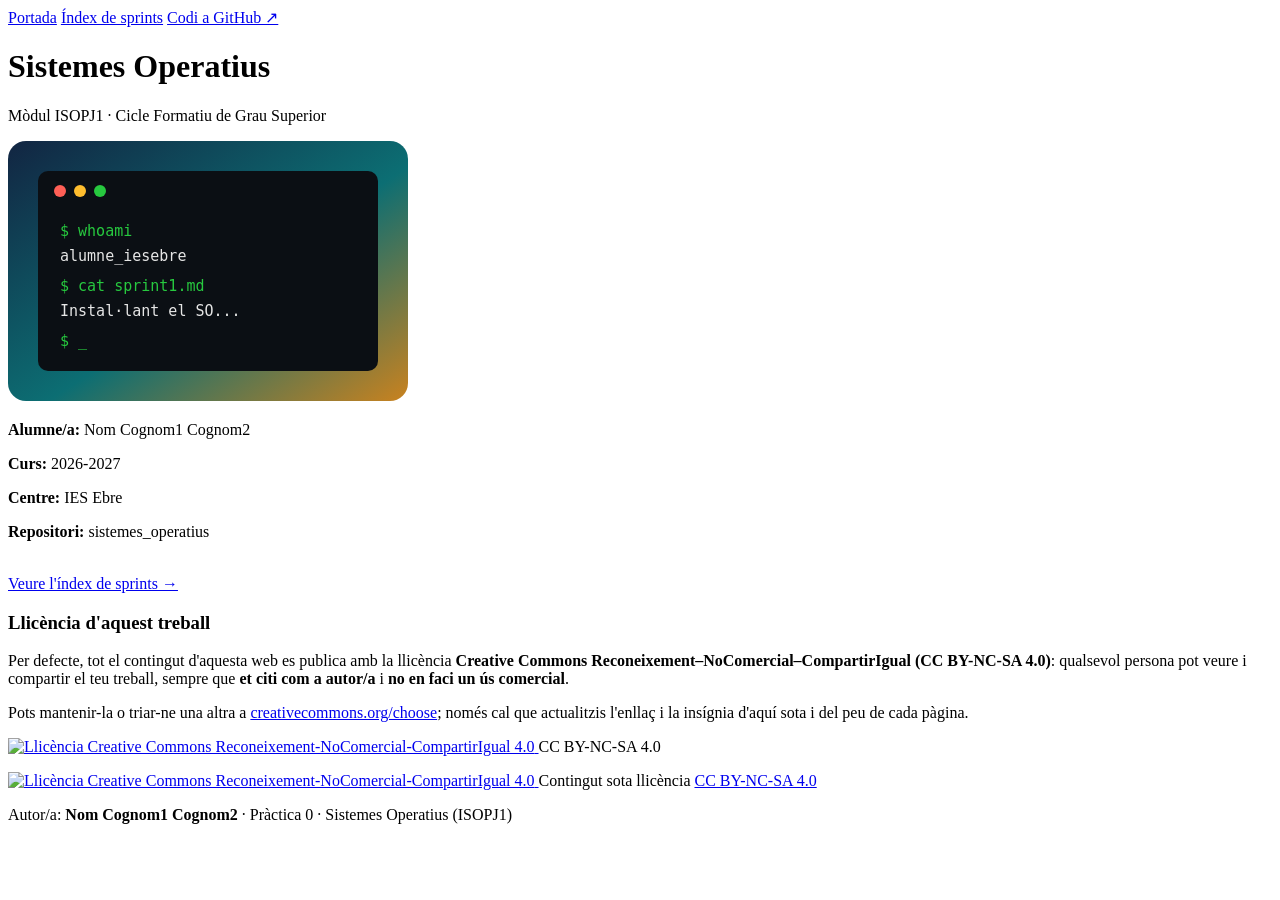
==== index.html @ 7bbcc559 "Practica 0 Upload de l'estructura inicial" ====
<!DOCTYPE html>
<html lang="ca">
<head>
<meta charset="UTF-8">
<meta name="viewport" content="width=device-width, initial-scale=1.0">
<title>Sistemes Operatius - Portada</title>
<link rel="stylesheet" href="css/estils.css">
</head>
<body>

<header class="hero">
  <nav class="hero-nav">
    <a href="index.html">Portada</a>
    <a href="sprints.html">Índex de sprints</a>
    <!-- Canvia aquest enllaç pel teu repositori quan el tinguis penjat -->
    <a href="https://github.com/" target="_blank" rel="noopener">Codi a GitHub ↗</a>
  </nav>
  <div class="hero-titol">
    <h1>Sistemes Operatius</h1>
    <p class="subtitol">Mòdul ISOPJ1 · Cicle Formatiu de Grau Superior</p>
  </div>
</header>

<main class="contenidor">
  <section class="panell portada-hero">
    <img src="img/portada.svg" alt="Il·lustració d'un terminal de sistema operatiu" class="imatge-portada">

    <div class="fitxa-alumne">
      <p><strong>Alumne/a:</strong> Nom Cognom1 Cognom2</p>
      <p><strong>Curs:</strong> 2026-2027</p>
      <p><strong>Centre:</strong> IES Ebre</p>
      <p><strong>Repositori:</strong> sistemes_operatius</p>
    </div>

    <br>
    <a class="boto" href="sprints.html">Veure l'índex de sprints →</a>

    <div class="bloc-llicencia">
      <h3>Llicència d'aquest treball</h3>
      <p>Per defecte, tot el contingut d'aquesta web es publica amb la llicència
         <strong>Creative Commons Reconeixement–NoComercial–CompartirIgual (CC BY-NC-SA 4.0)</strong>:
         qualsevol persona pot veure i compartir el teu treball, sempre que
         <strong>et citi com a autor/a</strong> i <strong>no en faci un ús comercial</strong>.</p>
      <p>Pots mantenir-la o triar-ne una altra a
         <a href="https://creativecommons.org/choose/?lang=ca" target="_blank" rel="noopener">creativecommons.org/choose</a>;
         només cal que actualitzis l'enllaç i la insígnia d'aquí sota i del peu de cada pàgina.</p>
      <div class="badge-cc">
        <a href="https://creativecommons.org/licenses/by-nc-sa/4.0/deed.ca" target="_blank" rel="license noopener">
          <img src="https://licensebuttons.net/l/by-nc-sa/4.0/88x31.png" alt="Llicència Creative Commons Reconeixement-NoComercial-CompartirIgual 4.0" width="88" height="31">
        </a>
        <span>CC BY-NC-SA 4.0</span>
      </div>
    </div>
  </section>
</main>

<footer class="peu">
  <p class="peu-llicencia">
    <a href="https://creativecommons.org/licenses/by-nc-sa/4.0/deed.ca" target="_blank" rel="license noopener">
      <img src="https://licensebuttons.net/l/by-nc-sa/4.0/88x31.png" alt="Llicència Creative Commons Reconeixement-NoComercial-CompartirIgual 4.0" width="88" height="31">
    </a>
    <span>Contingut sota llicència <a href="https://creativecommons.org/licenses/by-nc-sa/4.0/deed.ca" target="_blank" rel="license noopener">CC BY-NC-SA 4.0</a></span>
  </p>
  <p class="autoria">Autor/a: <strong>Nom Cognom1 Cognom2</strong> · Pràctica 0 · Sistemes Operatius (ISOPJ1)</p>
</footer>

</body>
</html>
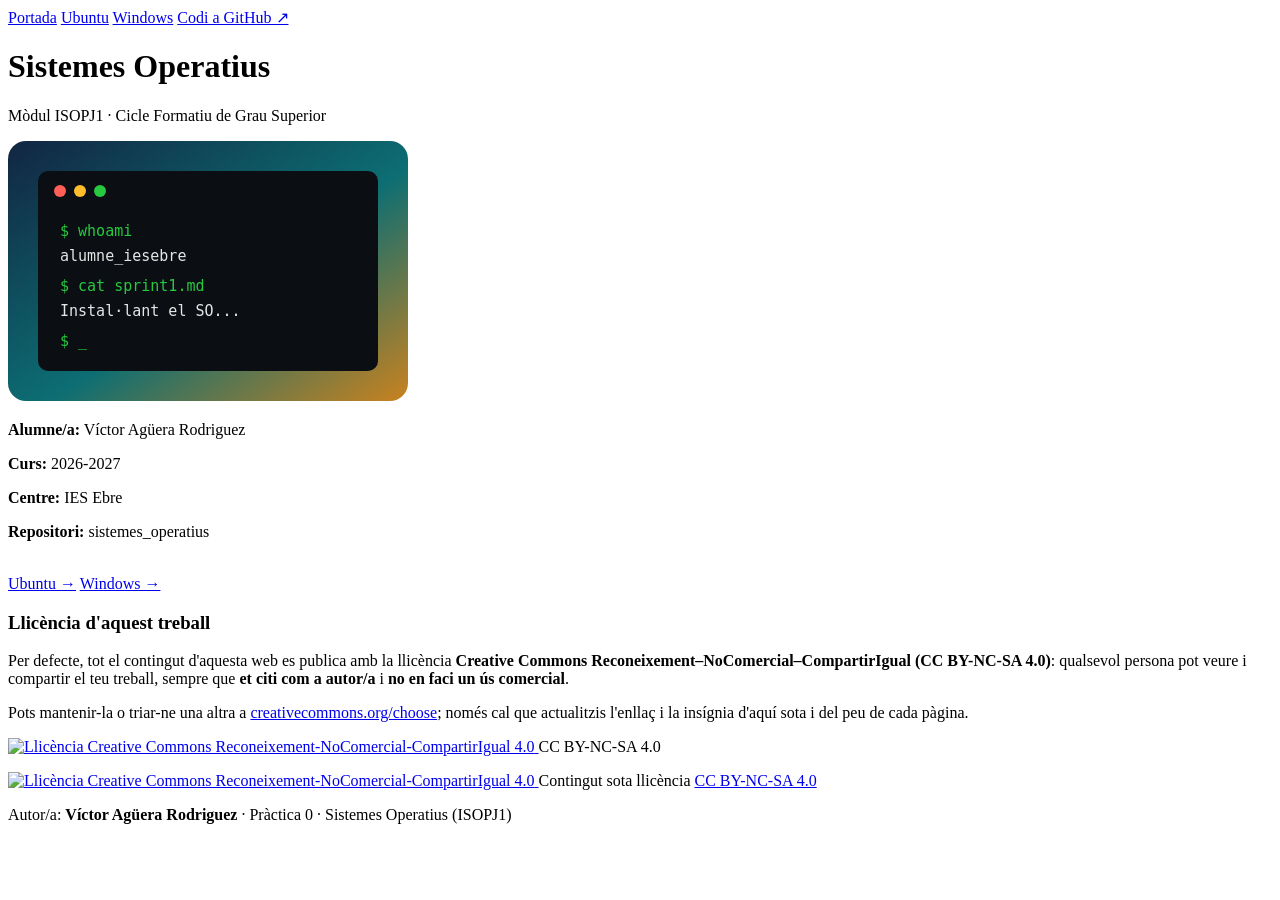
==== commit 71c4ee8d: "Configuració dels fitxers html principals per personalizar-los." ====
--- a/index.html
+++ b/index.html
@@ -11,7 +11,8 @@
 <header class="hero">
   <nav class="hero-nav">
     <a href="index.html">Portada</a>
-    <a href="sprints.html">Índex de sprints</a>
+    <a href="ubuntu.html">Ubuntu</a>
+    <a href="windows.html">Windows</a>
     <!-- Canvia aquest enllaç pel teu repositori quan el tinguis penjat -->
     <a href="https://github.com/" target="_blank" rel="noopener">Codi a GitHub ↗</a>
   </nav>
@@ -26,14 +27,15 @@
     <img src="img/portada.svg" alt="Il·lustració d'un terminal de sistema operatiu" class="imatge-portada">
 
     <div class="fitxa-alumne">
-      <p><strong>Alumne/a:</strong> Nom Cognom1 Cognom2</p>
+      <p><strong>Alumne/a:</strong> Víctor Agüera Rodriguez</p>
       <p><strong>Curs:</strong> 2026-2027</p>
       <p><strong>Centre:</strong> IES Ebre</p>
       <p><strong>Repositori:</strong> sistemes_operatius</p>
     </div>
 
     <br>
-    <a class="boto" href="sprints.html">Veure l'índex de sprints →</a>
+    <a class="boto" href="ubuntu.html">Ubuntu →</a>
+    <a class="boto" href="windows.html">Windows →</a>
 
     <div class="bloc-llicencia">
       <h3>Llicència d'aquest treball</h3>
@@ -61,7 +63,7 @@
     </a>
     <span>Contingut sota llicència <a href="https://creativecommons.org/licenses/by-nc-sa/4.0/deed.ca" target="_blank" rel="license noopener">CC BY-NC-SA 4.0</a></span>
   </p>
-  <p class="autoria">Autor/a: <strong>Nom Cognom1 Cognom2</strong> · Pràctica 0 · Sistemes Operatius (ISOPJ1)</p>
+  <p class="autoria">Autor/a: <strong>Víctor Agüera Rodriguez</strong> · Pràctica 0 · Sistemes Operatius (ISOPJ1)</p>
 </footer>
 
 </body>
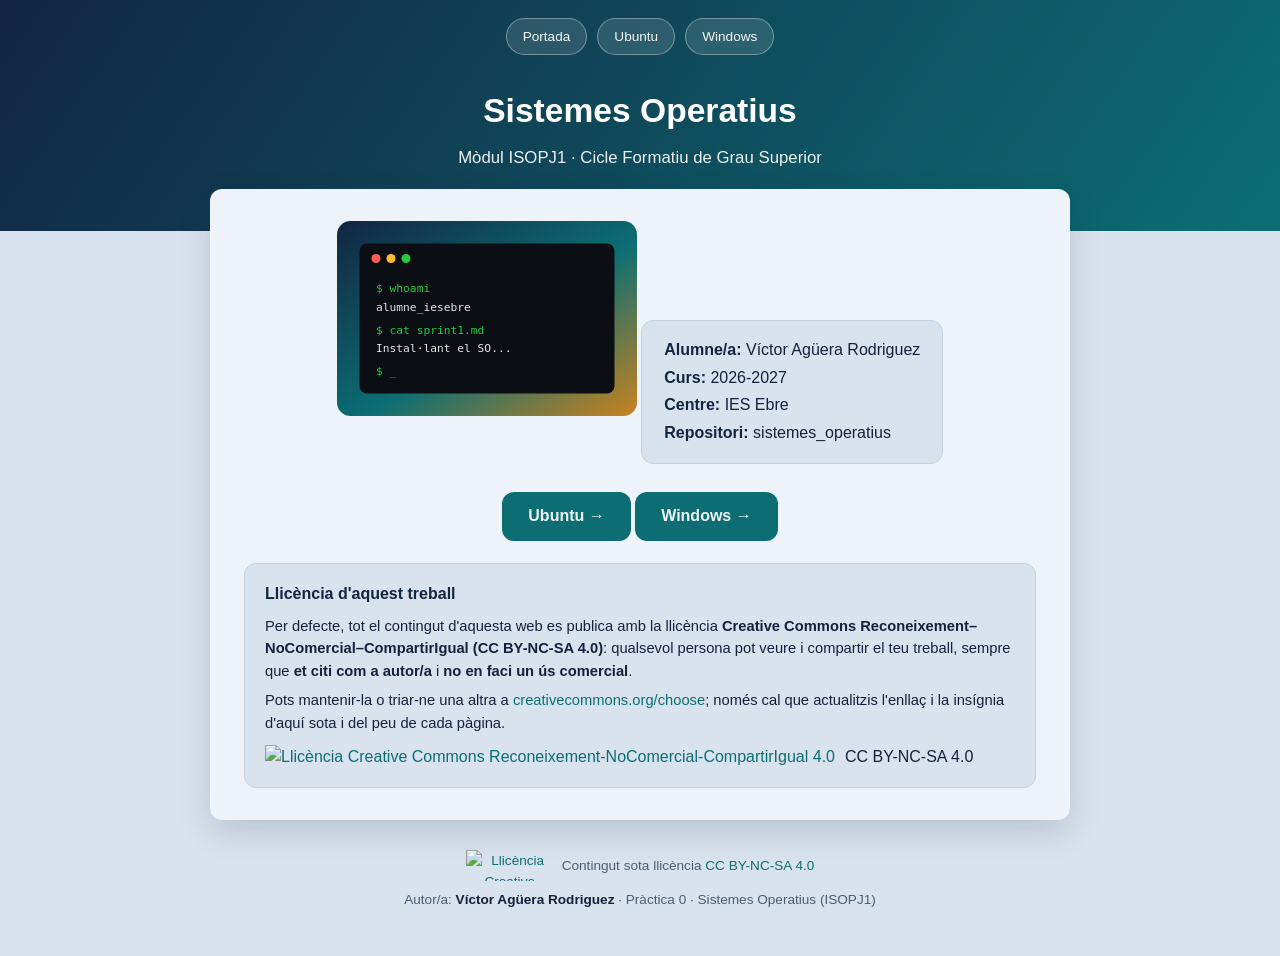
==== commit b0a4b705: "cambio desde windows tecnicamente funcional" ====
--- a/index.html
+++ b/index.html
@@ -13,8 +13,6 @@
     <a href="index.html">Portada</a>
     <a href="ubuntu.html">Ubuntu</a>
     <a href="windows.html">Windows</a>
-    <!-- Canvia aquest enllaç pel teu repositori quan el tinguis penjat -->
-    <a href="https://github.com/" target="_blank" rel="noopener">Codi a GitHub ↗</a>
   </nav>
   <div class="hero-titol">
     <h1>Sistemes Operatius</h1>
--- a/css/estils.css
+++ b/css/estils.css
@@ -0,0 +1,244 @@
+/* Full de estils comu per a tot el lloc.
+   Enllaça-la sempre igual:
+   <link rel="stylesheet" href="../css/estils.css">  (des d'una carpeta de sprint)
+   <link rel="stylesheet" href="css/estils.css">      (des de l'arrel) */
+
+:root {
+  --mari: #122542;
+  --teal: #0c6e73;
+  --tinta: #14213d;
+  --tinta-suau: #4a5d73;
+  --fons: #d9e3ed;
+  --blanc: #edf3f8;
+  --vora: #c2d1e0;
+  --radi: 12px;
+}
+
+* { box-sizing: border-box; }
+
+body {
+  margin: 0;
+  font-family: "Segoe UI", Roboto, Arial, sans-serif;
+  color: var(--tinta);
+  background: var(--fons);
+  line-height: 1.55;
+}
+
+a { color: var(--teal); text-decoration: none; }
+a:hover { text-decoration: underline; }
+
+.contenidor {
+  max-width: 900px;
+  margin: 0 auto;
+  padding: 0 20px;
+}
+
+/* ---------- Capçalera / hero (present a totes les pàgines) ---------- */
+.hero {
+  background: linear-gradient(125deg, var(--mari) 0%, var(--teal) 100%);
+  padding-bottom: 60px;
+  color: #ffffff;
+}
+
+.hero-nav {
+  display: flex;
+  justify-content: center;
+  gap: 10px;
+  flex-wrap: wrap;
+  padding: 18px 20px 0;
+}
+
+.hero-nav a {
+  color: rgba(255, 255, 255, 0.95);
+  background: rgba(255, 255, 255, 0.12);
+  border: 1px solid rgba(255, 255, 255, 0.35);
+  padding: 7px 16px;
+  border-radius: 999px;
+  font-size: 0.85rem;
+  text-decoration: none;
+}
+.hero-nav a:hover { background: rgba(255, 255, 255, 0.24); text-decoration: none; }
+
+.hero-titol {
+  text-align: center;
+  padding: 30px 20px 0;
+}
+
+.hero-titol .miguetes {
+  font-size: 0.85rem;
+  opacity: 0.85;
+  margin: 0 0 10px;
+}
+.hero-titol .miguetes a { color: #fff; text-decoration: underline; }
+
+.hero-titol h1 {
+  margin: 0 0 8px;
+  font-size: 2.1rem;
+  color: #fff;
+}
+
+.hero-titol p.subtitol {
+  margin: 0;
+  opacity: 0.92;
+  font-size: 1.05rem;
+}
+
+/* ---------- Panell blanc flotant que xafa el hero ---------- */
+main { padding-bottom: 50px; }
+
+.panell {
+  background: var(--blanc);
+  border-radius: var(--radi);
+  box-shadow: 0 12px 32px rgba(18, 37, 66, 0.16);
+  margin-top: -42px;
+  padding: 32px 34px;
+  position: relative;
+  z-index: 1;
+}
+
+/* ---------- Portada ---------- */
+.portada-hero { text-align: center; }
+.portada-hero img.imatge-portada {
+  max-width: 300px;
+  width: 100%;
+  height: auto;
+  margin-bottom: 22px;
+}
+
+.fitxa-alumne {
+  display: inline-block;
+  background: var(--fons);
+  border: 1px solid var(--vora);
+  border-radius: var(--radi);
+  padding: 14px 22px;
+  margin: 20px 0;
+  text-align: left;
+}
+.fitxa-alumne p { margin: 3px 0; }
+.fitxa-alumne strong { color: var(--mari); }
+
+.boto {
+  display: inline-block;
+  background: var(--teal);
+  color: var(--blanc) !important;
+  padding: 12px 26px;
+  border-radius: var(--radi);
+  font-weight: 600;
+  text-decoration: none !important;
+  margin-top: 8px;
+}
+.boto:hover { background: var(--mari); }
+
+/* ---------- Graella de targetes (sprints / apartats) ---------- */
+.rejilla-targetes {
+  display: grid;
+  grid-template-columns: repeat(auto-fit, minmax(220px, 1fr));
+  gap: 16px;
+  margin: 24px 0 6px;
+}
+
+.targeta {
+  display: block;
+  background: var(--fons);
+  border: 1px solid var(--vora);
+  border-radius: var(--radi);
+  padding: 18px 20px;
+  transition: box-shadow 0.15s, transform 0.15s;
+}
+.targeta:hover {
+  box-shadow: 0 4px 14px rgba(12, 110, 115, 0.18);
+  transform: translateY(-2px);
+  text-decoration: none;
+}
+.targeta .numero {
+  display: inline-block;
+  background: var(--teal);
+  color: var(--blanc);
+  font-size: 0.75rem;
+  font-weight: 700;
+  padding: 2px 9px;
+  border-radius: 999px;
+  margin-bottom: 8px;
+}
+.targeta h3 { margin: 0 0 4px; color: var(--tinta); font-size: 1.05rem; }
+.targeta p { margin: 0; color: var(--tinta-suau); font-size: 0.9rem; }
+
+h1, h2 { color: var(--mari); }
+
+.consell {
+  color: var(--tinta-suau);
+  font-size: 0.9rem;
+  margin-top: 18px;
+}
+.consell code { background: var(--fons); padding: 1px 5px; border-radius: 4px; }
+
+/* ---------- Taula d'apartats (índex intern d'un sprint, amb ancoratges) ---------- */
+.taula-apartats {
+  width: 100%;
+  border-collapse: collapse;
+  margin: 6px 0 8px;
+}
+.taula-apartats th, .taula-apartats td {
+  text-align: left;
+  padding: 10px 12px;
+  border-bottom: 1px solid var(--vora);
+}
+.taula-apartats th {
+  font-size: 0.72rem;
+  letter-spacing: 0.06em;
+  text-transform: uppercase;
+  color: var(--tinta-suau);
+}
+.taula-apartats td:first-child, .taula-apartats th:first-child { width: 46px; color: var(--tinta-suau); }
+.taula-apartats tr:hover td { background: var(--fons); }
+.taula-apartats a { font-weight: 600; }
+
+/* ---------- Contingut d'un apartat, dins de la mateixa pàgina ---------- */
+.apartat {
+  scroll-margin-top: 20px;
+  padding-top: 26px;
+  margin-top: 26px;
+  border-top: 1px solid var(--vora);
+}
+.apartat h2 { margin-top: 0; }
+.apartat img {
+  max-width: 100%;
+  border-radius: var(--radi);
+  border: 1px solid var(--vora);
+  margin: 14px 0;
+}
+.apartat ul { padding-left: 22px; }
+.apartat li { margin: 4px 0; }
+.tornar-index { font-size: 0.85rem; }
+
+/* ---------- Peu de pàgina: llicència i autoria (fix a totes les pàgines) ---------- */
+footer.peu {
+  text-align: center;
+  color: var(--tinta-suau);
+  font-size: 0.85rem;
+  padding: 30px 20px 46px;
+}
+.peu-llicencia {
+  display: flex;
+  align-items: center;
+  justify-content: center;
+  gap: 8px;
+  flex-wrap: wrap;
+  margin: 0 0 8px;
+}
+.peu-llicencia img { display: block; }
+footer.peu .autoria { margin: 0; }
+footer.peu .autoria strong { color: var(--tinta); }
+
+/* ---------- Bloc de llicència a la portada ---------- */
+.bloc-llicencia {
+  border: 1px solid var(--vora);
+  border-radius: var(--radi);
+  padding: 18px 20px;
+  margin-top: 22px;
+  text-align: left;
+  background: var(--fons);
+}
+.bloc-llicencia h3 { margin: 0 0 8px; font-size: 1rem; color: var(--mari); }
+.bloc-llicencia p { margin: 6px 0; font-size: 0.92rem; }
+.bloc-llicencia .badge-cc { display: flex; align-items: center; gap: 10px; margin-top: 10px; }
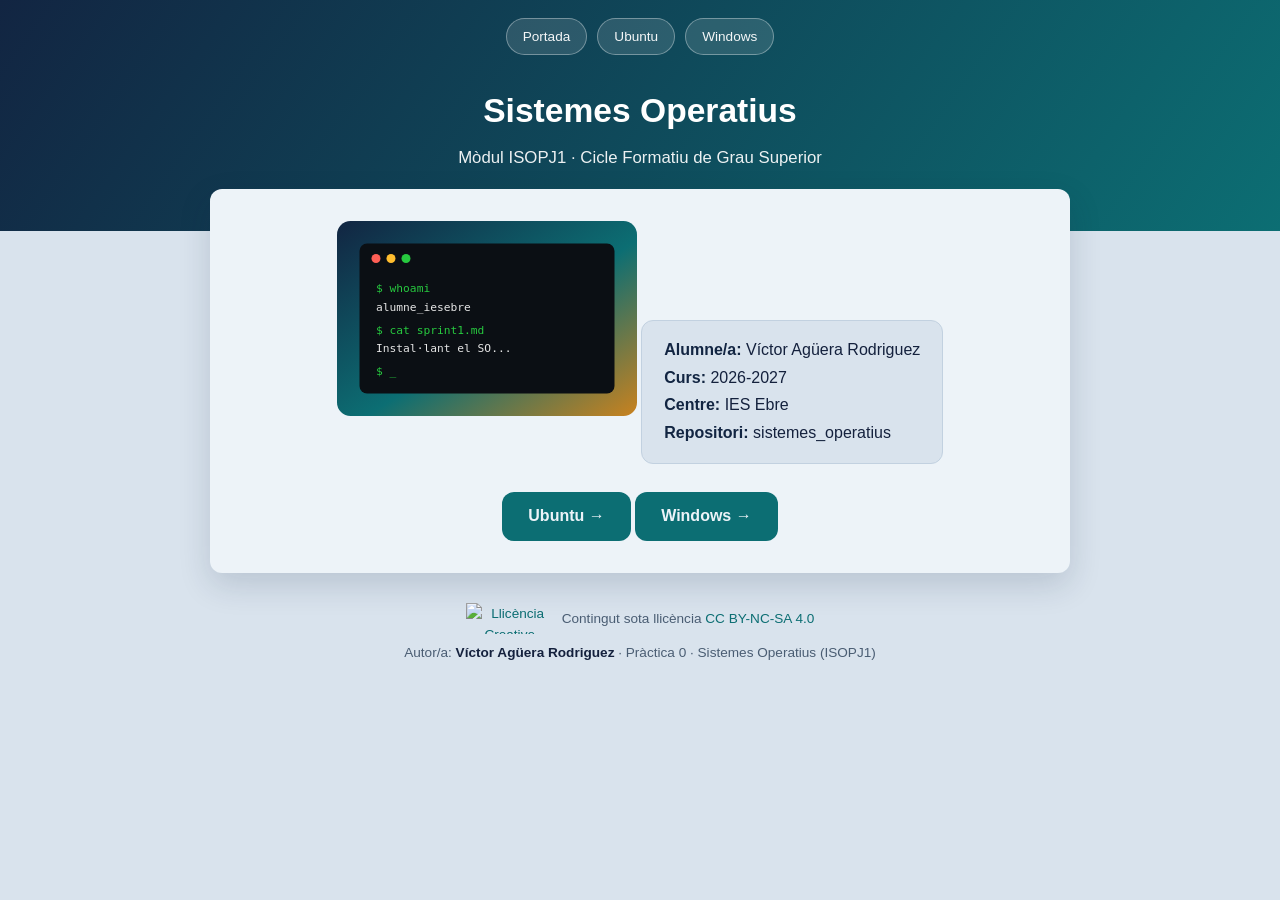
==== commit f6911077: "Clear llicence default index.html" ====
--- a/index.html
+++ b/index.html
@@ -35,22 +35,6 @@
     <a class="boto" href="ubuntu.html">Ubuntu →</a>
     <a class="boto" href="windows.html">Windows →</a>
 
-    <div class="bloc-llicencia">
-      <h3>Llicència d'aquest treball</h3>
-      <p>Per defecte, tot el contingut d'aquesta web es publica amb la llicència
-         <strong>Creative Commons Reconeixement–NoComercial–CompartirIgual (CC BY-NC-SA 4.0)</strong>:
-         qualsevol persona pot veure i compartir el teu treball, sempre que
-         <strong>et citi com a autor/a</strong> i <strong>no en faci un ús comercial</strong>.</p>
-      <p>Pots mantenir-la o triar-ne una altra a
-         <a href="https://creativecommons.org/choose/?lang=ca" target="_blank" rel="noopener">creativecommons.org/choose</a>;
-         només cal que actualitzis l'enllaç i la insígnia d'aquí sota i del peu de cada pàgina.</p>
-      <div class="badge-cc">
-        <a href="https://creativecommons.org/licenses/by-nc-sa/4.0/deed.ca" target="_blank" rel="license noopener">
-          <img src="https://licensebuttons.net/l/by-nc-sa/4.0/88x31.png" alt="Llicència Creative Commons Reconeixement-NoComercial-CompartirIgual 4.0" width="88" height="31">
-        </a>
-        <span>CC BY-NC-SA 4.0</span>
-      </div>
-    </div>
   </section>
 </main>
 
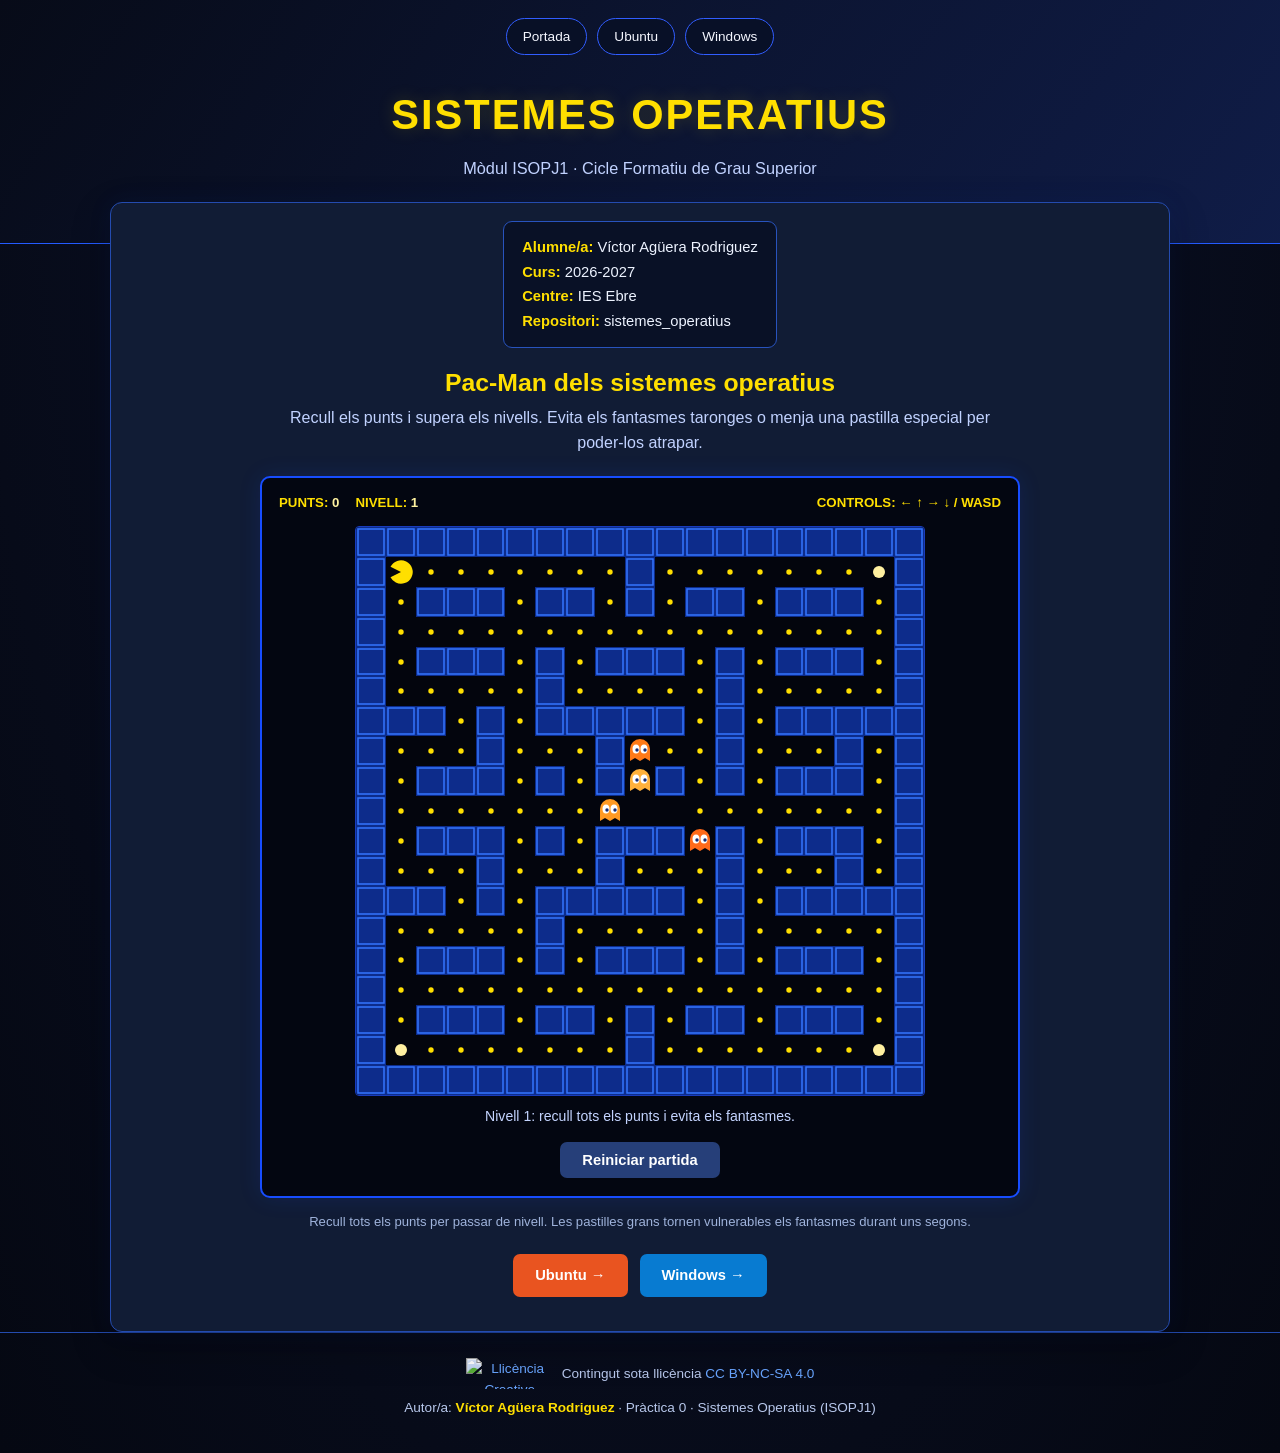
==== commit 39382490: "Canvi Pacman" ====
--- a/index.html
+++ b/index.html
@@ -1,52 +1,95 @@
 <!DOCTYPE html>
 <html lang="ca">
 <head>
-<meta charset="UTF-8">
-<meta name="viewport" content="width=device-width, initial-scale=1.0">
-<title>Sistemes Operatius - Portada</title>
-<link rel="stylesheet" href="css/estils.css">
+    <meta charset="UTF-8">
+    <meta name="viewport" content="width=device-width, initial-scale=1.0">
+    <title>Sistemes Operatius - Portada</title>
+    <link rel="stylesheet" href="css/estilsIndex.css">
 </head>
 <body>
-
 <header class="hero">
-  <nav class="hero-nav">
-    <a href="index.html">Portada</a>
-    <a href="ubuntu.html">Ubuntu</a>
-    <a href="windows.html">Windows</a>
-  </nav>
-  <div class="hero-titol">
-    <h1>Sistemes Operatius</h1>
-    <p class="subtitol">Mòdul ISOPJ1 · Cicle Formatiu de Grau Superior</p>
-  </div>
+    <nav class="hero-nav" aria-label="Navegació principal">
+        <a href="index.html">Portada</a>
+        <a href="ubuntu.html">Ubuntu</a>
+        <a href="windows.html">Windows</a>
+    </nav>
+    <div class="hero-titol">
+        <h1>Sistemes Operatius</h1>
+        <p class="subtitol">Mòdul ISOPJ1 · Cicle Formatiu de Grau Superior</p>
+    </div>
 </header>
 
 <main class="contenidor">
-  <section class="panell portada-hero">
-    <img src="img/portada.svg" alt="Il·lustració d'un terminal de sistema operatiu" class="imatge-portada">
+    <section class="panell portada-hero">
+        <div class="fitxa-alumne">
+            <p><strong>Alumne/a:</strong> Víctor Agüera Rodriguez</p>
+            <p><strong>Curs:</strong> 2026-2027</p>
+            <p><strong>Centre:</strong> IES Ebre</p>
+            <p><strong>Repositori:</strong> sistemes_operatius</p>
+        </div>
 
-    <div class="fitxa-alumne">
-      <p><strong>Alumne/a:</strong> Víctor Agüera Rodriguez</p>
-      <p><strong>Curs:</strong> 2026-2027</p>
-      <p><strong>Centre:</strong> IES Ebre</p>
-      <p><strong>Repositori:</strong> sistemes_operatius</p>
-    </div>
+        <h2>Pac-Man dels sistemes operatius</h2>
+        <p class="descripcio-joc">
+            Recull els punts i supera els nivells. Evita els fantasmes taronges
+            o menja una pastilla especial per poder-los atrapar.
+        </p>
 
-    <br>
-    <a class="boto" href="ubuntu.html">Ubuntu →</a>
-    <a class="boto" href="windows.html">Windows →</a>
+        <div class="marc-joc">
+            <div class="marcador">
+                <span>PUNTS: <strong id="punts">0</strong></span>
+                <span>NIVELL: <strong id="nivell">1</strong></span>
+                <span class="controls-text">CONTROLS: ← ↑ → ↓ / WASD</span>
+            </div>
 
-  </section>
+            <canvas id="pacmanCanvas" width="570" height="570"
+                    aria-label="Joc Pac-Man. Mou-te amb les fletxes o WASD."
+                    tabindex="0"></canvas>
+
+            <p id="missatge" class="missatge-joc" aria-live="polite">
+                Prem una fletxa o WASD per començar.
+            </p>
+
+            <div class="controls-mobils" aria-label="Controls tàctils">
+                <button type="button" data-dir="up" aria-label="Amunt">▲</button>
+                <div>
+                    <button type="button" data-dir="left" aria-label="Esquerra">◀</button>
+                    <button type="button" data-dir="down" aria-label="Avall">▼</button>
+                    <button type="button" data-dir="right" aria-label="Dreta">▶</button>
+                </div>
+            </div>
+
+            <button id="reiniciar" class="boto boto-reiniciar" type="button">
+                Reiniciar partida
+            </button>
+        </div>
+
+        <p class="indicacio-joc">Recull tots els punts per passar de nivell. Les pastilles grans tornen vulnerables els fantasmes durant uns segons.</p>
+
+        <div class="enllacos-sistemes">
+            <a class="boto boto-ubuntu" href="ubuntu.html">Ubuntu →</a>
+            <a class="boto boto-windows" href="windows.html">Windows →</a>
+        </div>
+    </section>
 </main>
 
 <footer class="peu">
-  <p class="peu-llicencia">
-    <a href="https://creativecommons.org/licenses/by-nc-sa/4.0/deed.ca" target="_blank" rel="license noopener">
-      <img src="https://licensebuttons.net/l/by-nc-sa/4.0/88x31.png" alt="Llicència Creative Commons Reconeixement-NoComercial-CompartirIgual 4.0" width="88" height="31">
-    </a>
-    <span>Contingut sota llicència <a href="https://creativecommons.org/licenses/by-nc-sa/4.0/deed.ca" target="_blank" rel="license noopener">CC BY-NC-SA 4.0</a></span>
-  </p>
-  <p class="autoria">Autor/a: <strong>Víctor Agüera Rodriguez</strong> · Pràctica 0 · Sistemes Operatius (ISOPJ1)</p>
+    <p class="peu-llicencia">
+        <a href="https://creativecommons.org/licenses/by-nc-sa/4.0/deed.ca"
+           target="_blank" rel="license noopener">
+            <img src="https://licensebuttons.net/l/by-nc-sa/4.0/88x31.png"
+                 alt="Llicència Creative Commons Reconeixement-NoComercial-CompartirIgual 4.0"
+                 width="88" height="31">
+        </a>
+        <span>Contingut sota llicència
+            <a href="https://creativecommons.org/licenses/by-nc-sa/4.0/deed.ca"
+               target="_blank" rel="license noopener">CC BY-NC-SA 4.0</a>
+        </span>
+    </p>
+    <p class="autoria">
+        Autor/a: <strong>Víctor Agüera Rodriguez</strong> · Pràctica 0 · Sistemes Operatius (ISOPJ1)
+    </p>
 </footer>
 
+<script src="js/pacman.js"></script>
 </body>
 </html>
--- a/css/estilsIndex.css
+++ b/css/estilsIndex.css
@@ -0,0 +1,120 @@
+/* Estils de la portada amb el joc Pac-Man integrat */
+:root {
+    --mari: #101a38;
+    --teal: #245bff;
+    --tinta: #edf3ff;
+    --tinta-suau: #b8c8ec;
+    --fons: #070b18;
+    --blanc: #111c35;
+    --vora: #244baf;
+    --radi: 12px;
+    --ubuntu: #e95420;
+    --windows: #087bd1;
+    --groc: #ffdf00;
+}
+* { box-sizing: border-box; }
+html { min-height: 100%; background: var(--fons); }
+body {
+    margin: 0;
+    min-height: 100vh;
+    font-family: "Segoe UI", Roboto, Arial, sans-serif;
+    color: var(--tinta);
+    background:
+        radial-gradient(ellipse at 50% 0%, #14234b 0%, #090e20 48%, #050812 100%);
+    line-height: 1.55;
+}
+a { color: #69a5ff; text-decoration: none; }
+a:hover { text-decoration: underline; }
+.contenidor { max-width: 1100px; margin: 0 auto; padding: 0 20px; }
+.hero {
+    color: white;
+    padding-bottom: 62px;
+    border-bottom: 1px solid #245bff;
+    background: linear-gradient(125deg, rgba(7,11,24,.97), rgba(16,29,73,.96));
+}
+.hero-nav {
+    display: flex; justify-content: center; gap: 10px; flex-wrap: wrap;
+    padding: 18px 20px 0;
+}
+.hero-nav a {
+    color: #f5f7ff; background: rgba(8,15,37,.8);
+    border: 1px solid #315dff; padding: 7px 16px;
+    border-radius: 999px; font-size: .85rem; transition: background .15s;
+}
+.hero-nav a:hover { background: #203b86; text-decoration: none; }
+.hero-titol { text-align: center; padding: 28px 20px 0; }
+.hero-titol h1 {
+    margin: 0 0 8px; font-size: clamp(1.8rem, 4vw, 2.6rem);
+    text-transform: uppercase; letter-spacing: 2px; color: var(--groc);
+    text-shadow: 0 0 18px #ffdf0030;
+}
+.hero-titol p.subtitol { margin: 0; color: #c1d2ff; font-size: 1.02rem; }
+main { padding-bottom: 40px; }
+.panell {
+    background: #111c35; border: 1px solid #244baf; border-radius: var(--radi);
+    box-shadow: 0 14px 38px rgba(0,0,0,.28), 0 0 24px #174dff14;
+    margin-top: -42px; padding: 28px 30px 30px; position: relative; z-index: 1;
+}
+.portada-hero { text-align: center; }
+.fitxa-alumne {
+    display: inline-block; text-align: left; margin: -10px 0 8px;
+    padding: 12px 18px; background: #091126; border: 1px solid #2853bd;
+    border-radius: 9px; color: #edf3ff;
+}
+.fitxa-alumne p { margin: 2px 0; font-size: .92rem; }
+.fitxa-alumne strong { color: var(--groc); }
+.portada-hero h2 { margin: 8px 0 4px; color: var(--groc); font-size: 1.55rem; }
+.descripcio-joc { color: #c1d2ff; margin: 4px auto 18px; max-width: 720px; }
+.marc-joc {
+    width: 100%; max-width: 760px; margin: 20px auto 14px; padding: 14px;
+    background: #030611; border: 2px solid #174dff; border-radius: 10px;
+    box-shadow: 0 0 22px #174dff20; color: #f5f7ff;
+}
+.marcador {
+    display: flex; justify-content: space-between; align-items: center;
+    flex-wrap: wrap; gap: 7px 16px; padding: 1px 3px 12px;
+    color: var(--groc); font-size: .83rem; font-weight: 800;
+}
+.marcador strong { color: #fff2a0; }
+.controls-text { margin-left: auto; }
+#pacmanCanvas {
+    display: block; width: 100%; max-width: 570px; height: auto;
+    margin: 0 auto; background: #03050d; border: 1px solid #193cbd;
+    border-radius: 4px; outline: none; image-rendering: pixelated;
+    touch-action: none;
+}
+.missatge-joc { min-height: 24px; margin: 10px 0 8px; color: #c4d4ff; font-size: .88rem; }
+.boto {
+    display: inline-block; border: 0; border-radius: 7px; padding: 10px 22px;
+    margin: 4px; color: white !important; font-weight: 700; cursor: pointer;
+    font-size: .92rem; text-decoration: none !important; transition: filter .15s, transform .15s;
+}
+.boto:hover { filter: brightness(1.13); transform: translateY(-1px); }
+.boto-reiniciar { background: #263f79; }
+.boto-ubuntu { background: var(--ubuntu); }
+.boto-windows { background: var(--windows); }
+.indicacio-joc { color: #9fb3dc; font-size: .82rem; margin: 10px 0 18px; }
+.enllacos-sistemes { display: flex; justify-content: center; flex-wrap: wrap; gap: 4px; margin-top: 10px; }
+.controls-mobils { display: none; margin: 10px auto; text-align: center; }
+.controls-mobils button {
+    min-width: 45px; min-height: 40px; margin: 3px; border: 1px solid #456bff;
+    border-radius: 8px; background: #14234b; color: white; font-size: 1.1rem; cursor: pointer;
+}
+footer.peu {
+    text-align: center; color: var(--tinta-suau); font-size: .85rem;
+    padding: 25px 20px 35px; border-top: 1px solid #244baf;
+}
+.peu-llicencia { display: flex; align-items: center; justify-content: center; gap: 8px; flex-wrap: wrap; margin: 0 0 8px; }
+.peu-llicencia img { display: block; }
+footer.peu .autoria { margin: 0; }
+footer.peu .autoria strong { color: var(--groc); }
+@media (max-width: 650px) {
+    .contenidor { padding: 0 10px; }
+    .panell { padding: 18px 10px 22px; }
+    .fitxa-alumne { max-width: 100%; }
+    .marc-joc { padding: 8px; }
+    .marcador { font-size: .74rem; }
+    .controls-text { margin-left: 0; }
+    .controls-mobils { display: block; }
+    .hero-titol { padding-top: 22px; }
+}
